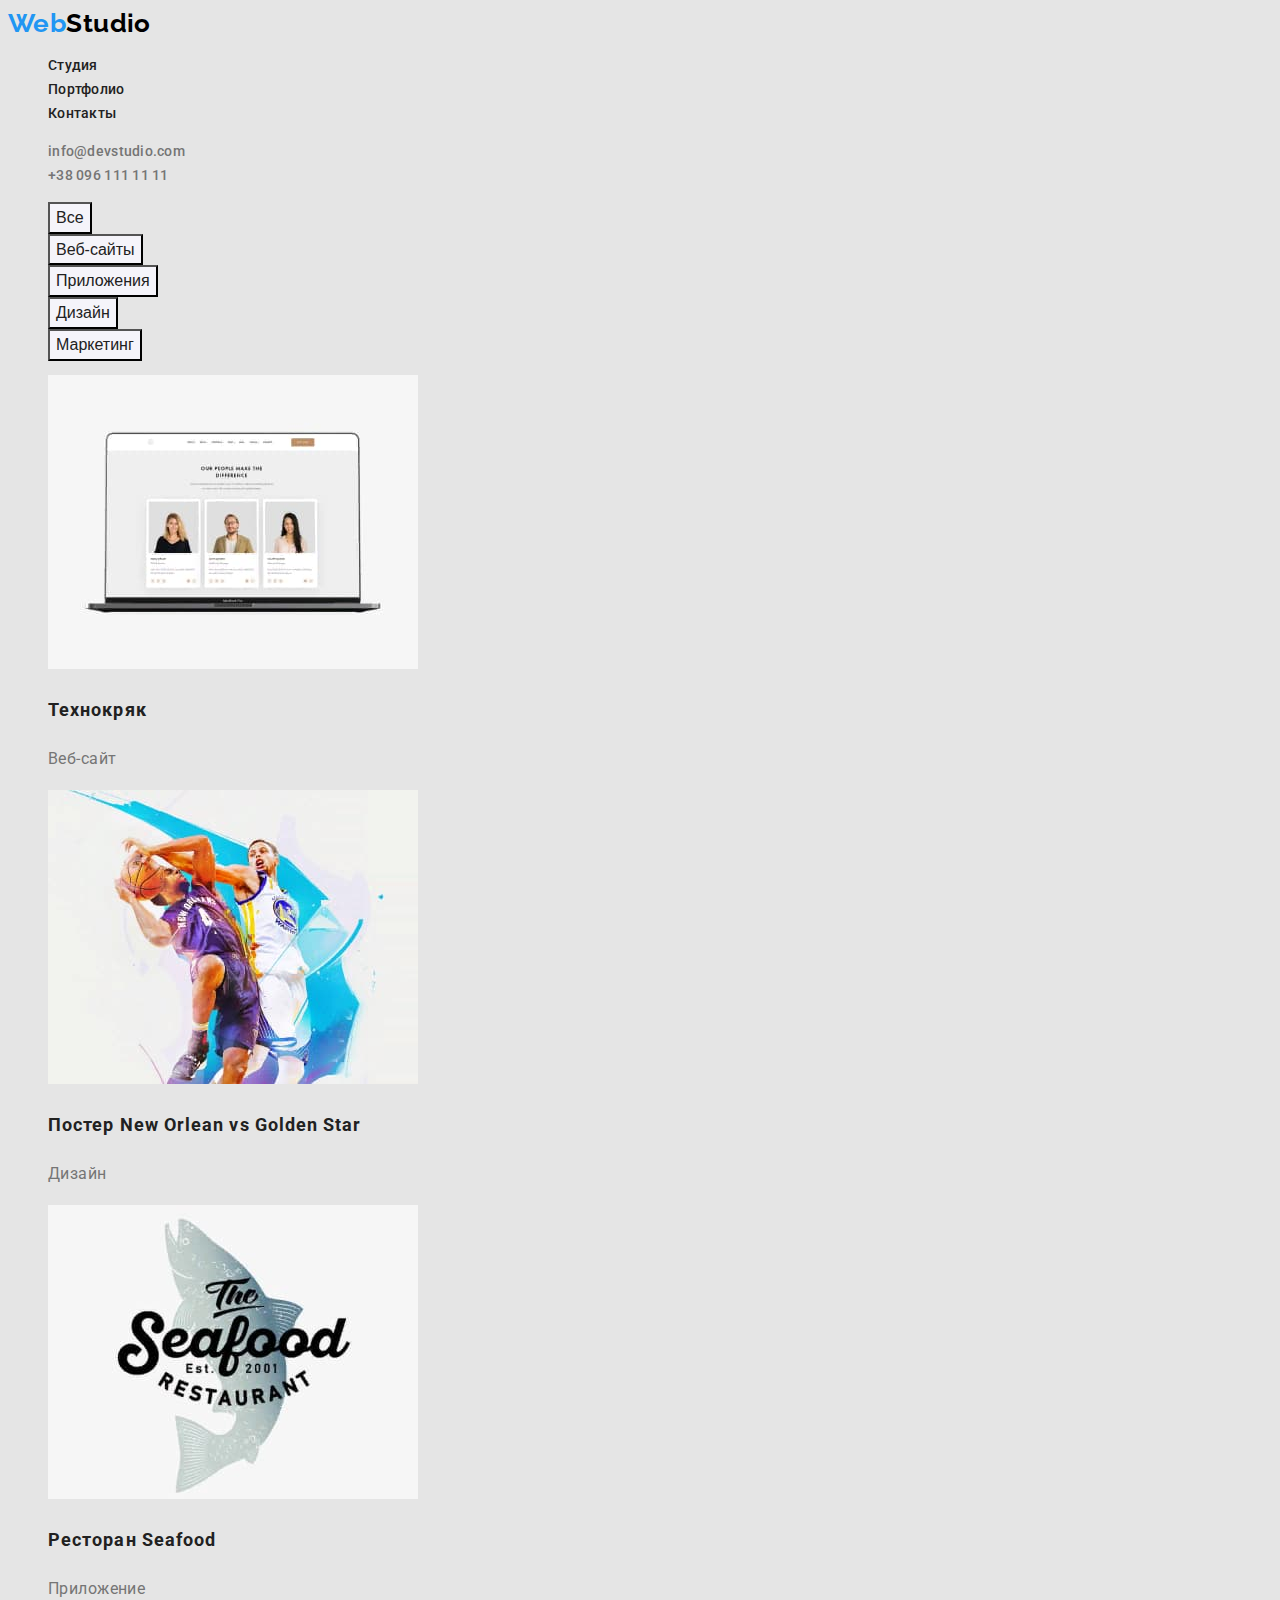
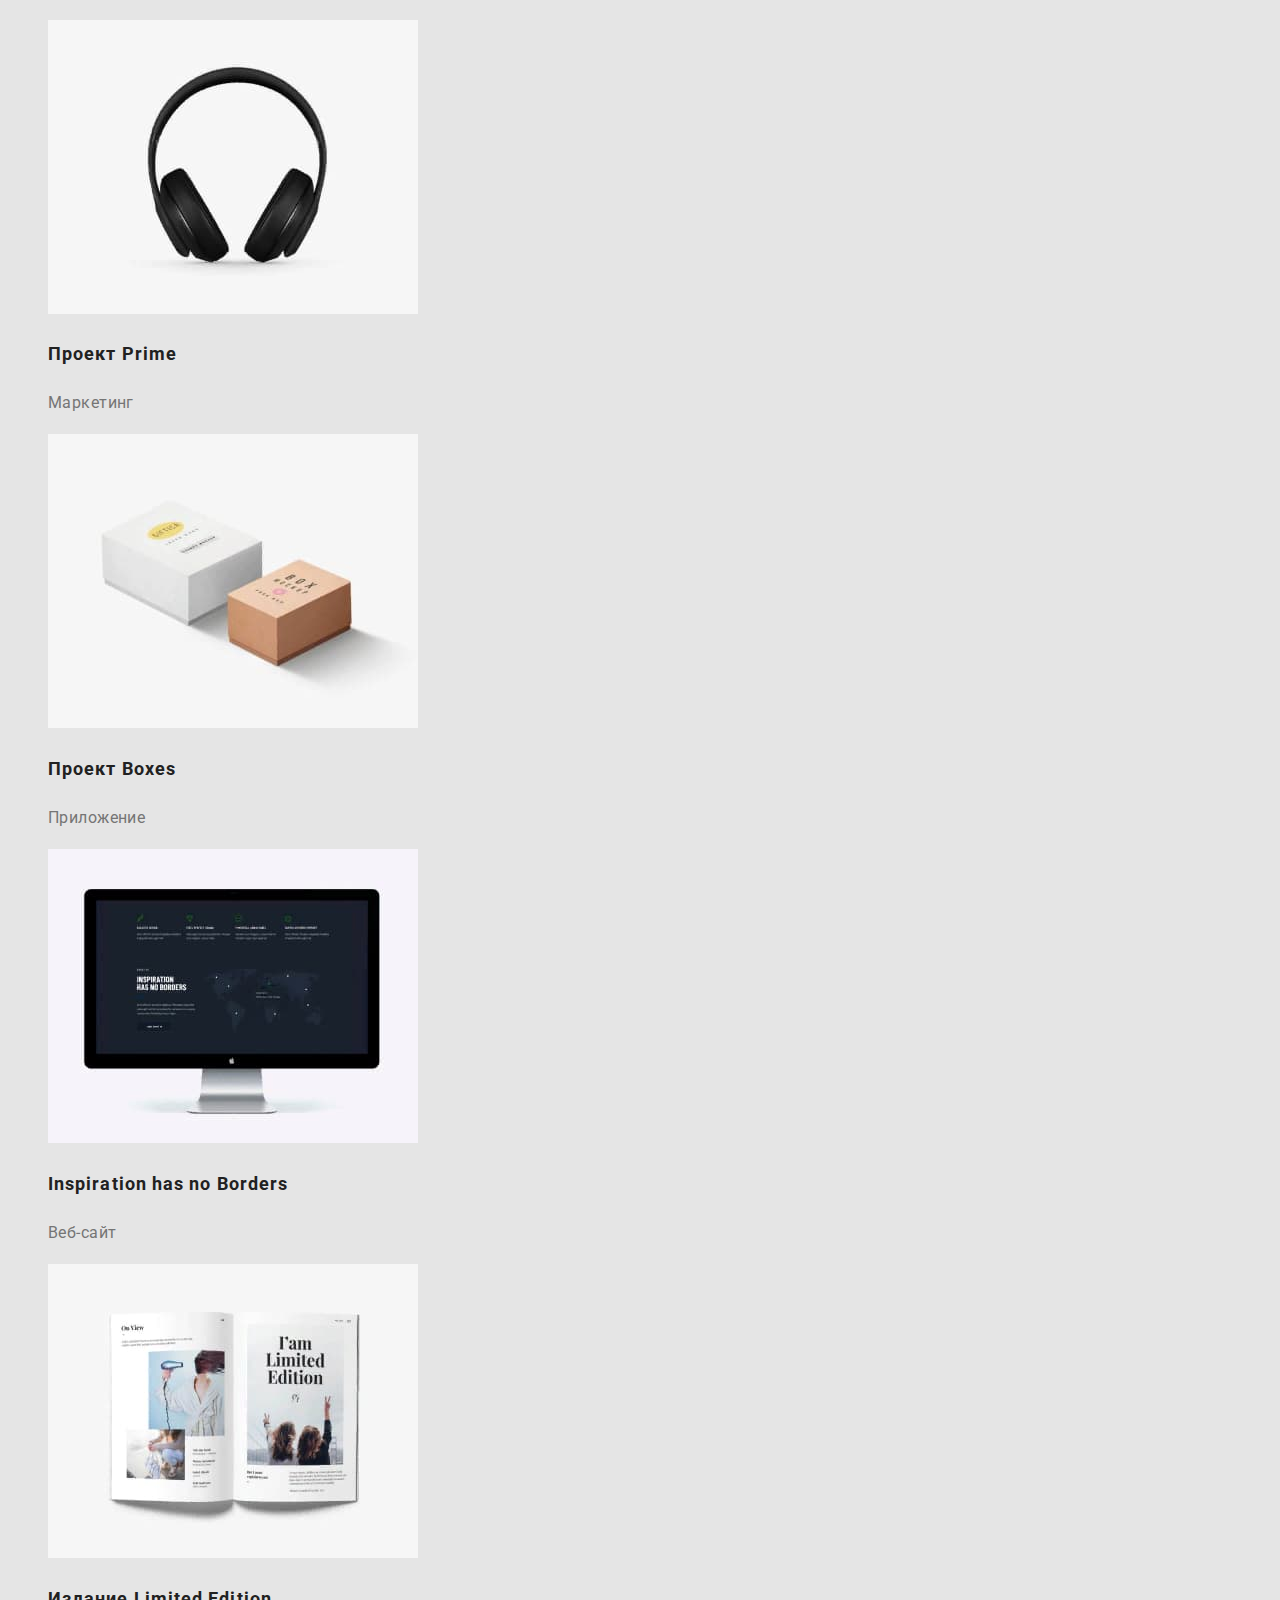
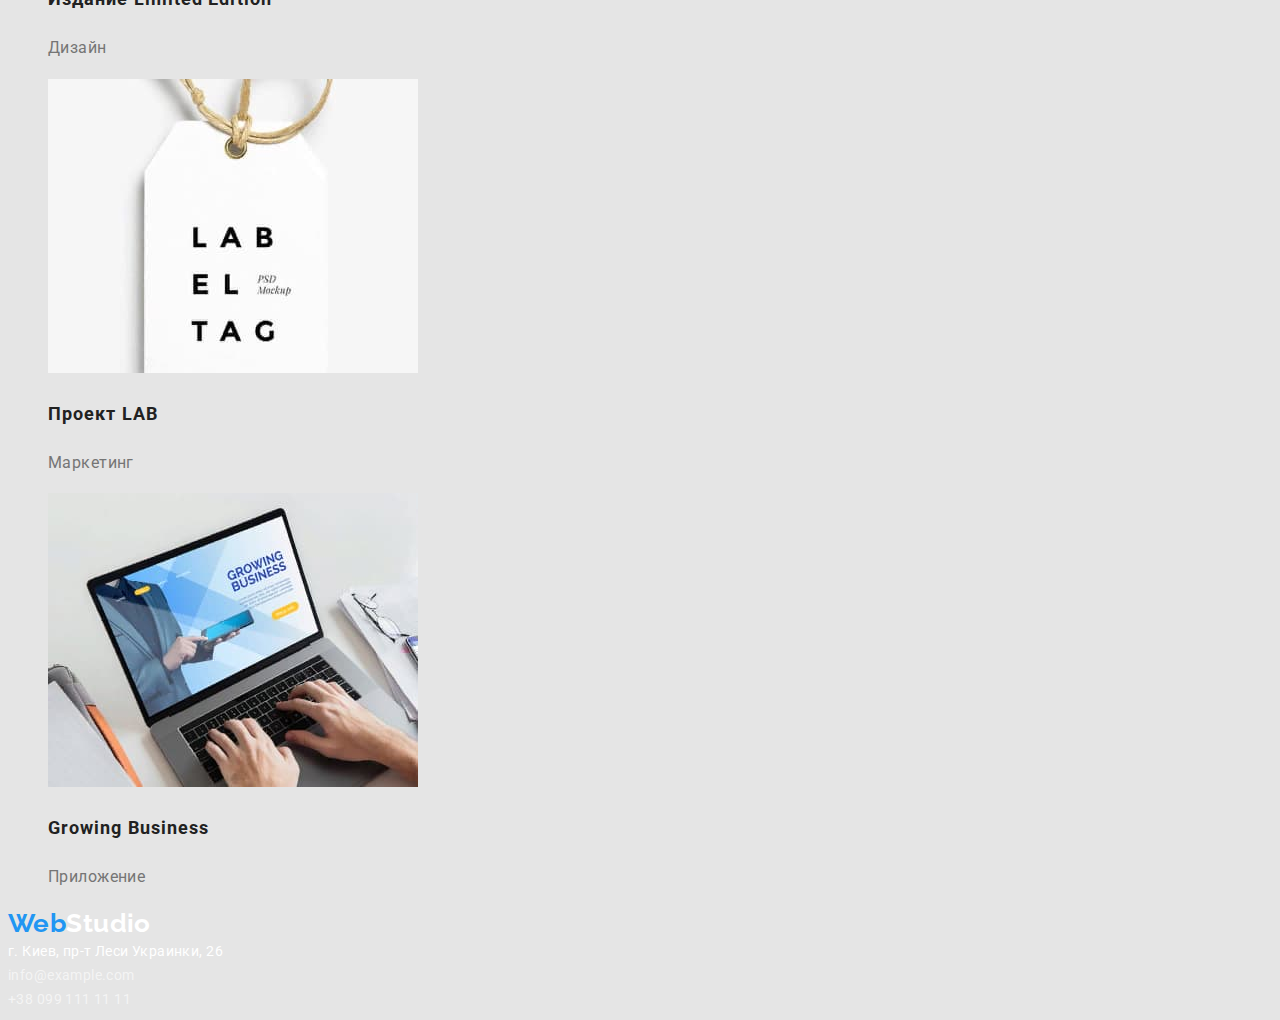
==== portfolio.html @ 2fefd730 "Добавляет изображения, стили" ====
<!DOCTYPE html>
<html lang="ru">
  <head>
    <meta charset="UTF-8" />
    <meta http-equiv="X-UA-Compatible" content="IE=edge" />
    <meta name="viewport" content="width=device-width, initial-scale=1.0" />
    <title>WebStudio</title>
    <link rel="preconnect" href="https://fonts.gstatic.com" />
    <link
      href="https://fonts.googleapis.com/css2?family=Raleway:wght@700&family=Roboto:wght@400;500;700;900&display=swap"
      rel="stylesheet"
    />
    <link rel="stylesheet" href="./css/style.css" />
  </head>
  <body>
    <!--Шапка сайа-->
    <header>
      <nav>
        <a href="" class="logo" lang="en"
          >Web<span class="logo-accent">Studio</span>
        </a>
        <ul class="site-nav list">
          <li><a href="./index.html" class="link">Студия</a></li>
          <li><a href="" class="link">Портфолио</a></li>
          <li><a href="" class="link">Контакты</a></li>
        </ul>
      </nav>
      <ul class="contacts list">
        <li>
          <a class="link" href="mailto:info@devstudio.com">
            info@devstudio.com
          </a>
        </li>
        <li><a class="link" href="+380961111111"> +38 096 111 11 11</a></li>
      </ul>
    </header>

    <main>
      <section>
        <!-- фильтр -->
        <ul class="list">
          <li>
            <button type="button" class="filter">Все</button>
          </li>
          <li>
            <button type="button" class="filter">Веб-сайты</button>
          </li>
          <li>
            <button type="button" class="filter">Приложения</button>
          </li>
          <li>
            <button type="button" class="filter">Дизайн</button>
          </li>
          <li>
            <button type="button" class="filter">Маркетинг</button>
          </li>
        </ul>
        <!-- /фильтр -->

        <!-- проекты -->
        <ul class="projects list">
          <li>
            <img src="./images/portfolio1.jpg" alt="Технокряк" width="370" />
            <h2 class="title">Технокряк</h2>
            <p class="project-type">Веб-сайт</p>
          </li>
          <li>
            <img
              src="./images/portfolio2.jpg"
              alt="Постер New Orlean vs Golden Star"
              width="370"
            />
            <h2 class="title">Постер New Orlean vs Golden Star</h2>
            <p class="project-type">Дизайн</p>
          </li>
          <li>
            <img
              src="./images/portfolio3.jpg"
              alt="Ресторан Seafood"
              width="370"
            />
            <h2 class="title">Ресторан Seafood</h2>
            <p class="project-type">Приложение</p>
          </li>
          <li>
            <img src="./images/portfolio4.jpg" alt="Проект Prime" width="370" />
            <h2 class="title">Проект Prime</h2>
            <p class="project-type">Маркетинг</p>
          </li>
          <li>
            <img src="./images/portfolio5.jpg" alt="Проект Boxes" width="370" />
            <h2 class="title">Проект Boxes</h2>
            <p class="project-type">Приложение</p>
          </li>
          <li>
            <img
              src="./images/portfolio6.jpg"
              alt="Inspiration has no Borders"
              width="370"
            />
            <h2 class="title">Inspiration has no Borders</h2>
            <p class="project-type">Веб-сайт</p>
          </li>
          <li>
            <img
              src="./images/portfolio7.jpg"
              alt="Издание Limited Edition"
              width="370"
            />
            <h2 class="title">Издание Limited Edition</h2>
            <p class="project-type">Дизайн</p>
          </li>
          <li>
            <img src="./images/portfolio8.jpg" alt="Проект LAB" width="370" />
            <h2 class="title">Проект LAB</h2>
            <p class="project-type">Маркетинг</p>
          </li>
          <li>
            <img
              src="./images/portfolio9.jpg"
              alt="Growing Business"
              width="370"
            />
            <h2 class="title">Growing Business</h2>
            <p class="project-type">Приложение</p>
          </li>
        </ul>
        <!-- /проекты -->
      </section>
    </main>

    <!--Футер-->
    <footer>
      <a href="" lang="en" class="logo">
        Web<span class="footer-logo-accent">Studio</span>
      </a>
      <address class="address">
        г. Киев, пр-т Леси Украинки, 26<br />
        <a href="mailto:info@example.com" class="address-link">
          info@example.com</a
        >
        <br />
        <a href="+380991111111" class="address-link">+38 099 111 11 11</a>
      </address>
    </footer>
  </body>
</html>
---- css/style.css ----
/* палитра 
акцент 2196F3
primary 757575
заголовки секций 212121
черный для лого 000000
белый герой FFFFFF 
кнопки портфолио, вторичный фон F5F4FA
фон футер 2F303A
button hover 188CE8 */

:root {
  --primary-text-color: #757575;
  --title-text-color: #212121;
  --accent: #2196f3;

  --logo-text-color: #000000;
  --hero-title-color: #ffffff;
  --primary-backgroud-color: #e5e5e5;
  --footer-background-color: #2f303a;
  --primary-grey-color: #f5f4fa;
  --footer-text-grey: rgba(255, 255, 255, 0.6);
  --button-hover-color: #188ce8;
}
/* шрифты 
font-family: 'Raleway', sans-serif;
*/

body {
  background-color: var(--primary-backgroud-color);
  color: var(--primary-text-color);

  font-family: 'Roboto', sans-serif;
  font-size: 14px;
  line-height: 1.71;
  letter-spacing: 0.03em;
}

/* убирает точечки в списке */
.list {
  list-style: none;
}
/* лого */
.logo {
  color: var(--accent);
  font-family: 'Raleway', sans-serif;
  font-weight: 700;
  font-size: 26px;
  line-height: 1.19;
  text-decoration: none;
}
.logo-accent {
  color: var(--logo-text-color);
}
.footer-logo-accent {
  color: var(--hero-title-color);
}

/* задает цвет списку ссылок */
.site-nav .link {
  color: var(--title-text-color);

  /* font-family: inherit; совпадает итак с боди*/
  font-weight: 500;
  font-size: 14px;
  /* font-size совпадает с body */
  line-height: 1.14;
  letter-spacing: 0.02em;
  text-decoration: none;
}
.site-nav .link:hover,
.site-nav .link:focus {
  color: var(--accent);
}
.contacts .link {
  color: var(--primary-text-color);
  font-weight: 500;
  font-size: 14px;
  line-height: 1.14;
  letter-spacing: 0.02em;
  text-decoration: none;
}
.contacts .link:hover,
.contacts .link:focus {
  color: var(--accent);
}

/* Button */
.button {
  color: var(--hero-title-color);
  background-color: var(--accent);
  font-weight: 700;
  font-size: 16px;
  line-height: 1.87;
  letter-spacing: 0.06em;
  text-align: center;
  cursor: pointer;
}
.button:hover,
.button:focus {
  background-color: var(--button-hover-color);
}

/* filter-portfolio */
.filter {
  color: var(--title-text-color);
  background-color: var(--primary-grey-color);
  font-weight: 500;
  font-size: 16px;
  line-height: 1.62;
  text-align: center;
}
.filter:hover,
.filter:focus {
  color: var(--hero-title-color);
  background-color: var(--accent);
}
/* main */
.hero-title {
  color: var(--hero-title-color);
  font-weight: 900;
  font-size: 44px;
  line-height: 1.36;
  text-align: center;
  letter-spacing: 0.06em;
  text-transform: uppercase;
}
.section-title {
  color: var(--title-text-color);
  font-weight: 700;
  font-size: 36px;
  line-height: 1.17;
  text-align: center;
}

/* особенности */

.features-list .title {
  color: var(--title-text-color);
  font-weight: 700;
  font-size: 14px;
  text-transform: uppercase;
}
/* наша команда */
.team .title {
  color: var(--title-text-color);
  font-weight: 500;
}
.team .title,
.team .profession {
  font-size: 16px;
  line-height: 1.19;
  text-align: center;
}

/* портфолио */
.projects .title {
  color: var(--title-text-color);
  font-weight: 700;
  font-size: 18px;
  line-height: 2;
  letter-spacing: 0.06em;
}

.project-type {
  font-size: 16px;
  line-height: 1.87;
}

/* футер */
.address {
  color: var(--hero-title-color);
  font-style: normal;
}
.address-link {
  color: var(--footer-text-grey);
  font-style: normal;
  text-decoration: none;
}
.address-link:hover,
.address-link:focus {
  color: var(--accent);
}
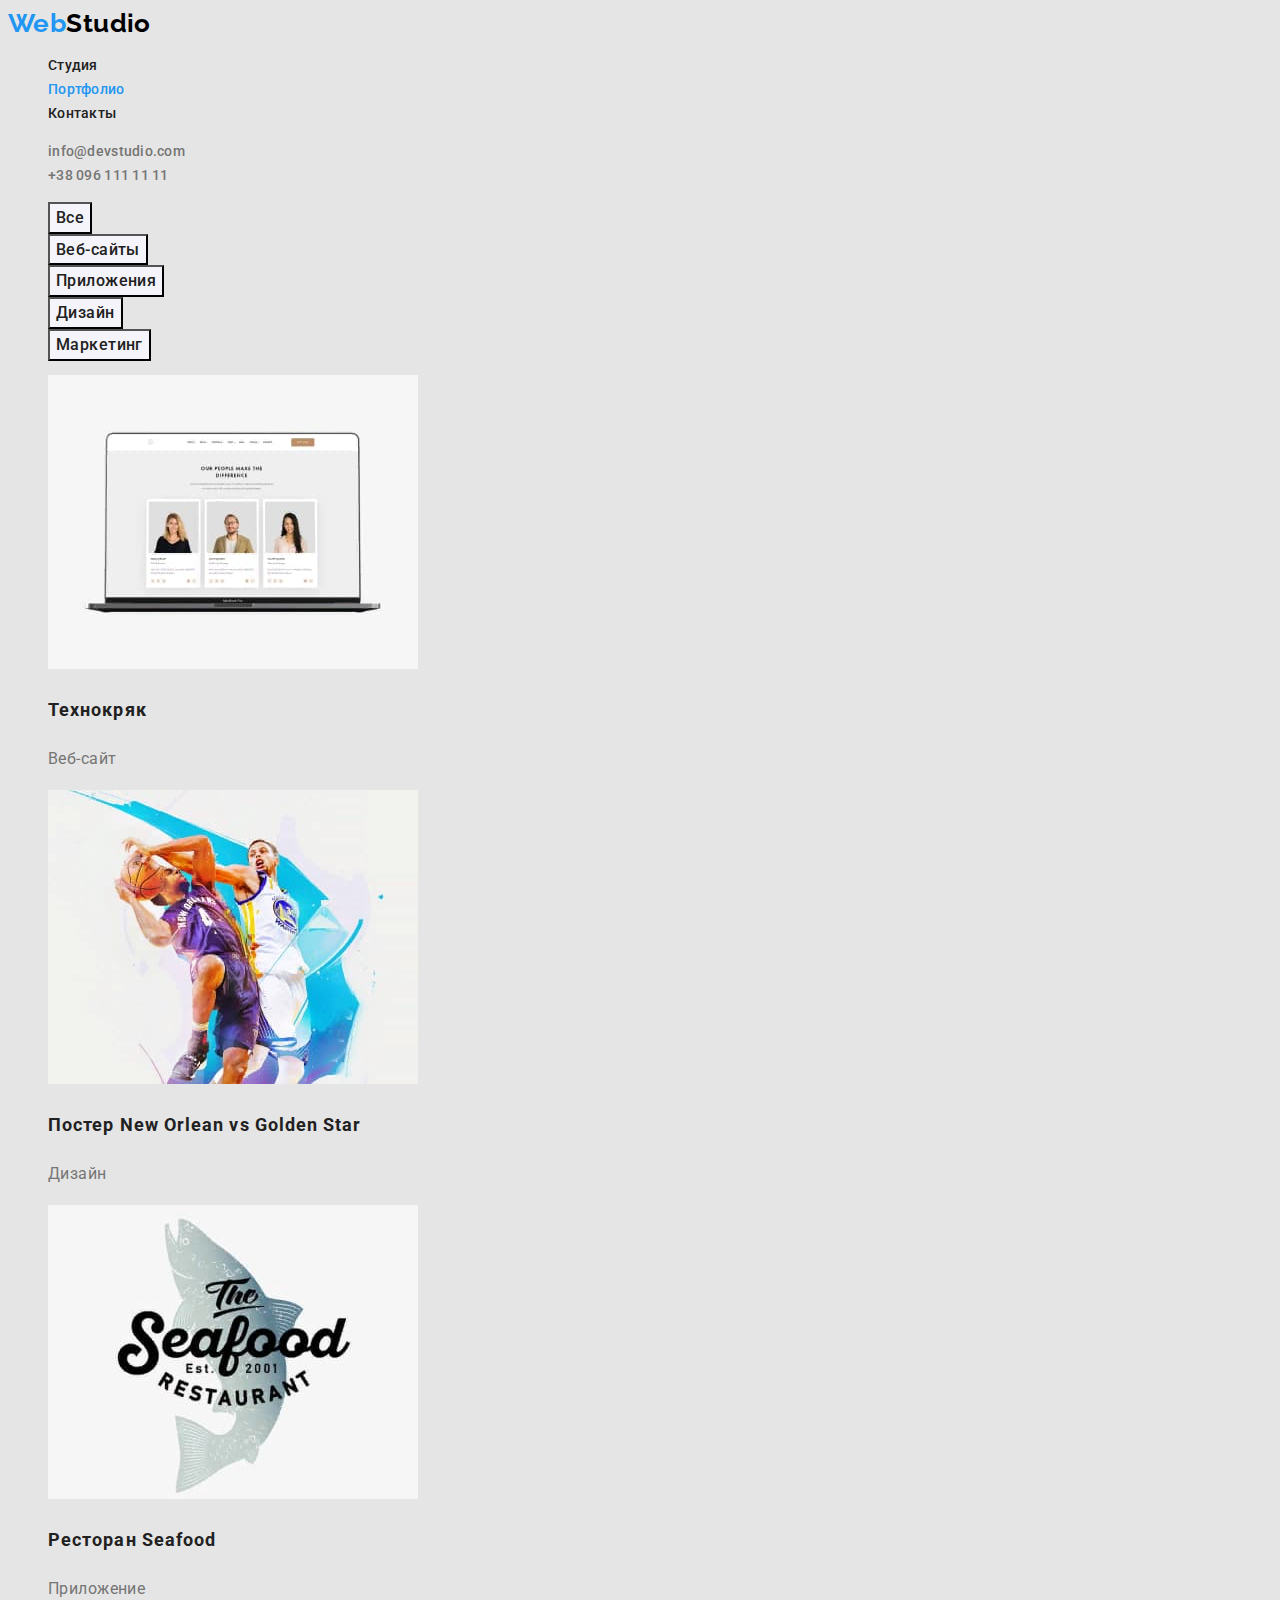
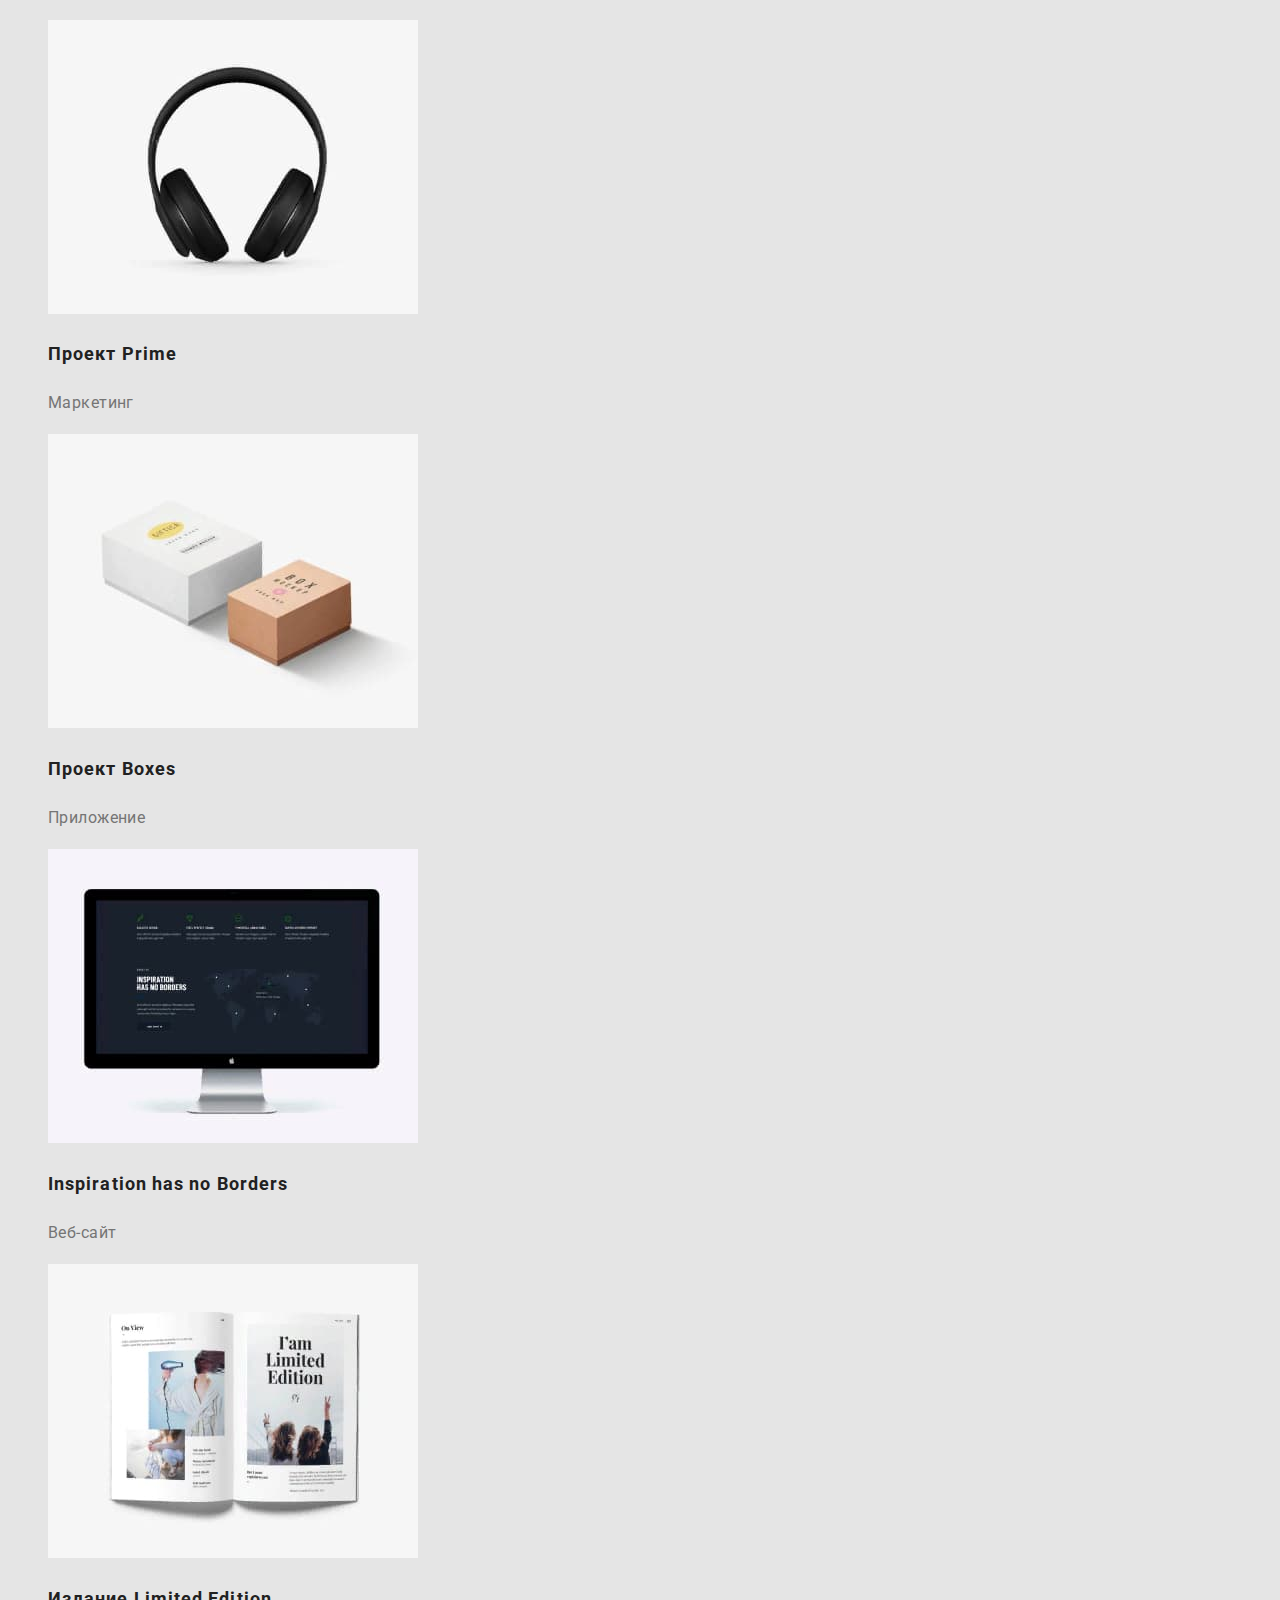
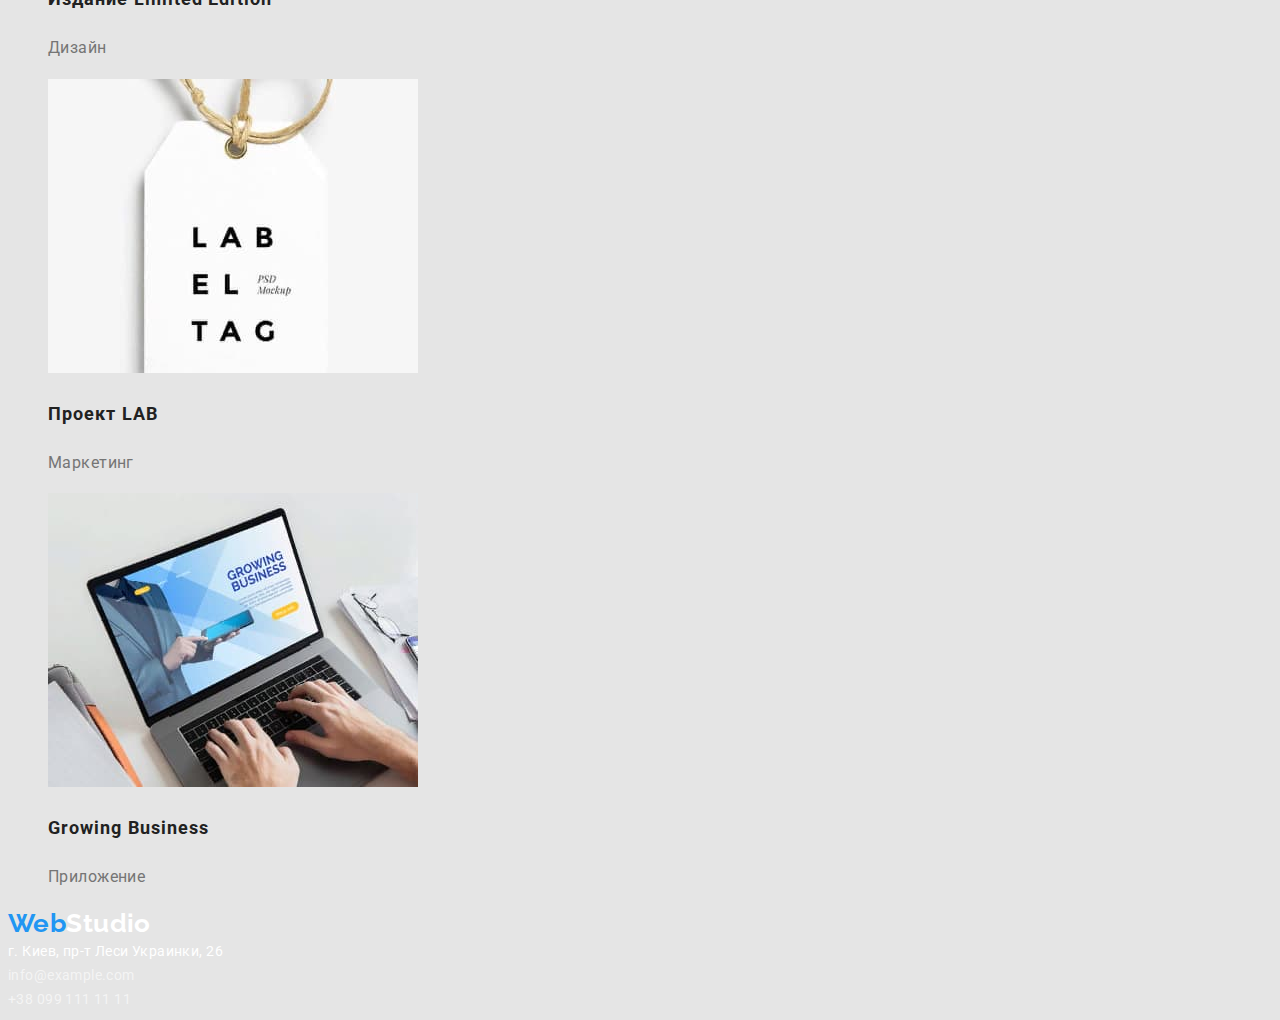
==== commit a87afe30: "Добавляет заключительные стили" ====
--- a/portfolio.html
+++ b/portfolio.html
@@ -21,7 +21,7 @@
         </a>
         <ul class="site-nav list">
           <li><a href="./index.html" class="link">Студия</a></li>
-          <li><a href="" class="link">Портфолио</a></li>
+          <li><a href="" class="link current">Портфолио</a></li>
           <li><a href="" class="link">Контакты</a></li>
         </ul>
       </nav>
--- a/css/style.css
+++ b/css/style.css
@@ -1,13 +1,3 @@
-/* палитра 
-акцент 2196F3
-primary 757575
-заголовки секций 212121
-черный для лого 000000
-белый герой FFFFFF 
-кнопки портфолио, вторичный фон F5F4FA
-фон футер 2F303A
-button hover 188CE8 */
-
 :root {
   --primary-text-color: #757575;
   --title-text-color: #212121;
@@ -21,9 +11,6 @@
   --footer-text-grey: rgba(255, 255, 255, 0.6);
   --button-hover-color: #188ce8;
 }
-/* шрифты 
-font-family: 'Raleway', sans-serif;
-*/
 
 body {
   background-color: var(--primary-backgroud-color);
@@ -39,9 +26,10 @@
 .list {
   list-style: none;
 }
-/* лого */
+/* лого для header и footer */
 .logo {
   color: var(--accent);
+
   font-family: 'Raleway', sans-serif;
   font-weight: 700;
   font-size: 26px;
@@ -55,14 +43,13 @@
   color: var(--hero-title-color);
 }
 
-/* задает цвет списку ссылок */
+/* список ссылок основной навигиции */
 .site-nav .link {
   color: var(--title-text-color);
 
-  /* font-family: inherit; совпадает итак с боди*/
+  font-family: inherit;
   font-weight: 500;
   font-size: 14px;
-  /* font-size совпадает с body */
   line-height: 1.14;
   letter-spacing: 0.02em;
   text-decoration: none;
@@ -71,8 +58,13 @@
 .site-nav .link:focus {
   color: var(--accent);
 }
+.site-nav .link.current {
+  color: var(--accent);
+}
+/* ссылки с контактами */
 .contacts .link {
   color: var(--primary-text-color);
+
   font-weight: 500;
   font-size: 14px;
   line-height: 1.14;
@@ -88,6 +80,8 @@
 .button {
   color: var(--hero-title-color);
   background-color: var(--accent);
+
+  font-family: inherit;
   font-weight: 700;
   font-size: 16px;
   line-height: 1.87;
@@ -104,10 +98,14 @@
 .filter {
   color: var(--title-text-color);
   background-color: var(--primary-grey-color);
+
+  font-family: inherit;
   font-weight: 500;
   font-size: 16px;
   line-height: 1.62;
   text-align: center;
+  letter-spacing: inherit;
+  cursor: pointer;
 }
 .filter:hover,
 .filter:focus {
@@ -117,6 +115,7 @@
 /* main */
 .hero-title {
   color: var(--hero-title-color);
+
   font-weight: 900;
   font-size: 44px;
   line-height: 1.36;
@@ -126,6 +125,7 @@
 }
 .section-title {
   color: var(--title-text-color);
+
   font-weight: 700;
   font-size: 36px;
   line-height: 1.17;
@@ -136,6 +136,7 @@
 
 .features-list .title {
   color: var(--title-text-color);
+
   font-weight: 700;
   font-size: 14px;
   text-transform: uppercase;
@@ -155,6 +156,7 @@
 /* портфолио */
 .projects .title {
   color: var(--title-text-color);
+
   font-weight: 700;
   font-size: 18px;
   line-height: 2;
@@ -169,10 +171,12 @@
 /* футер */
 .address {
   color: var(--hero-title-color);
+
   font-style: normal;
 }
 .address-link {
   color: var(--footer-text-grey);
+
   font-style: normal;
   text-decoration: none;
 }
